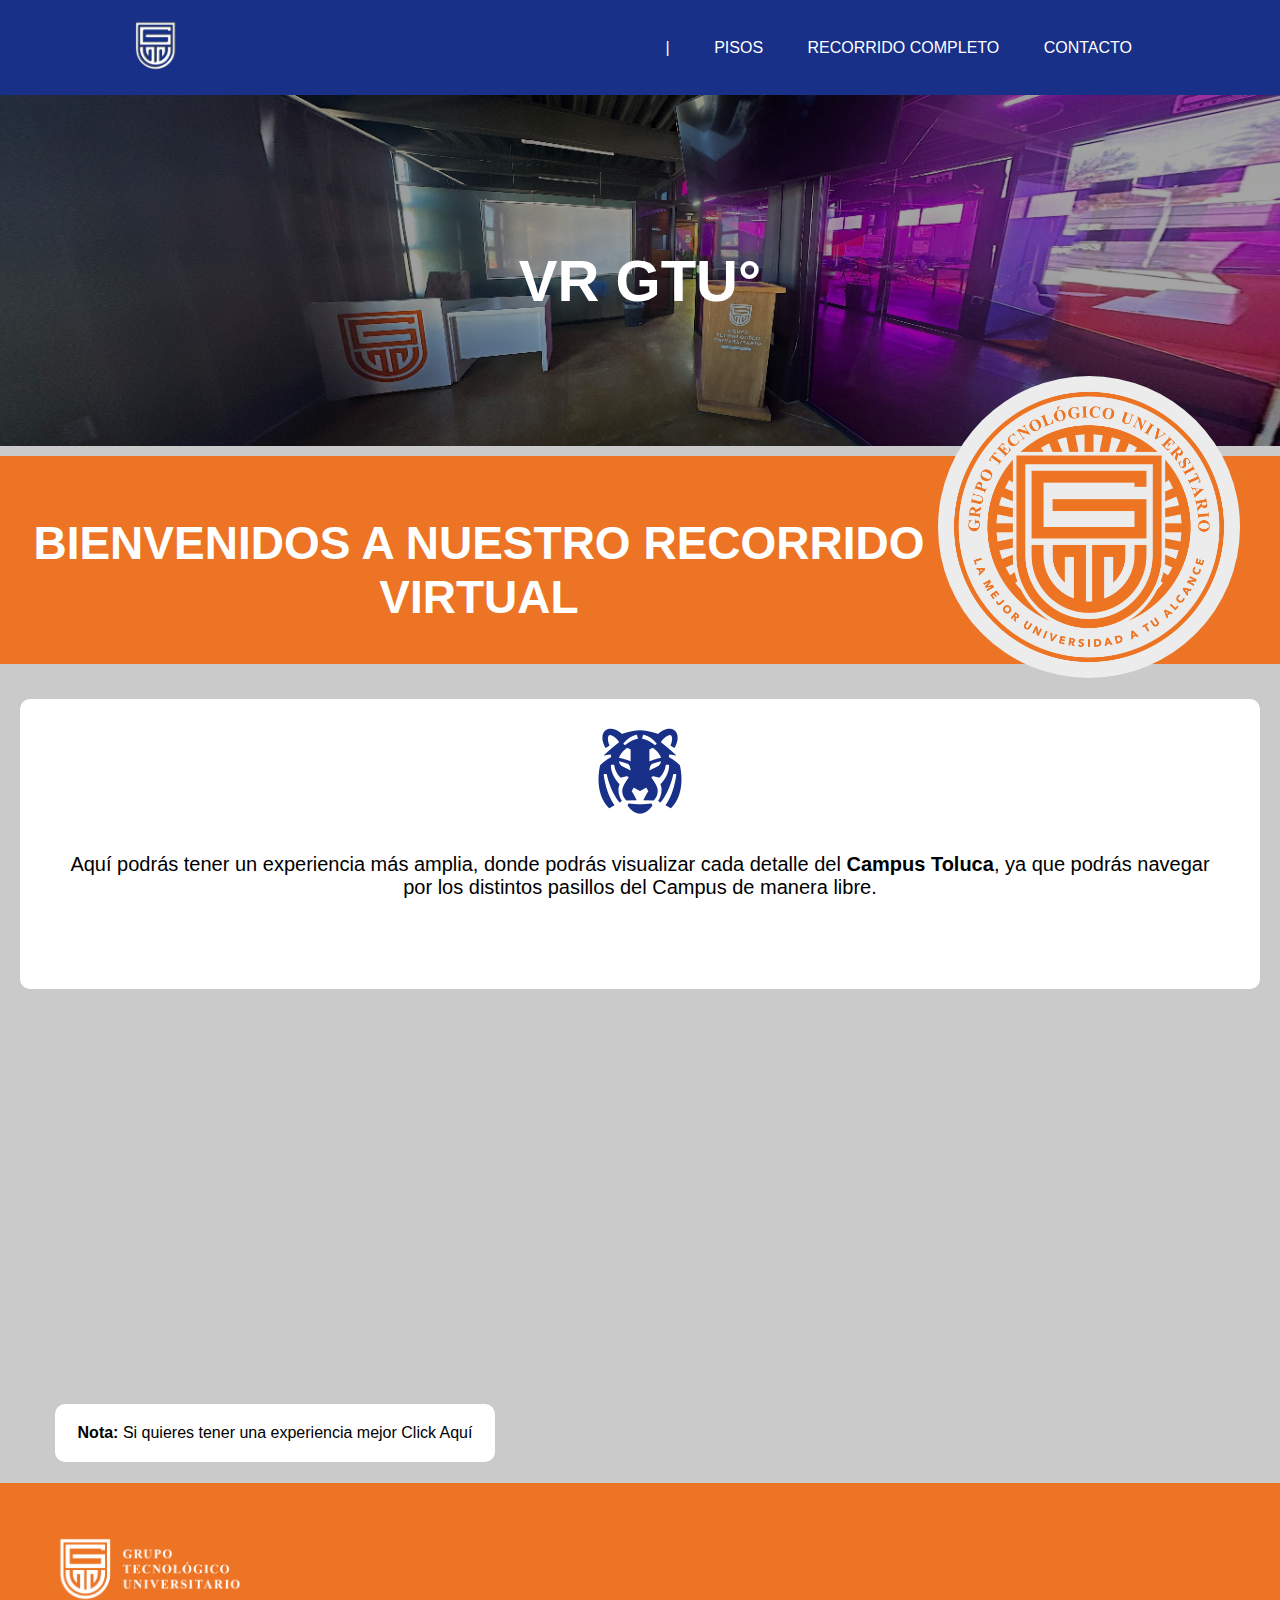
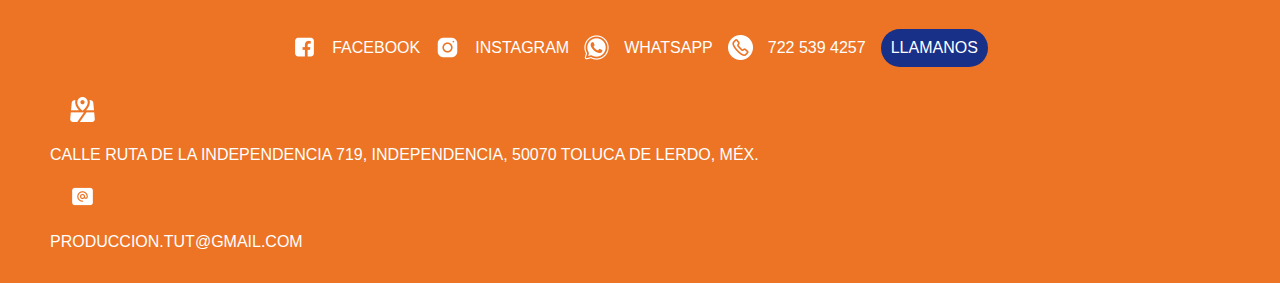
==== HTML/recorrido.html @ 510cac2c "NotaCambio" ====
<!DOCTYPE html>
<html lang="en">
<head>
    <meta charset="UTF-8">
    <meta name="viewport" content="width=device-width, initial-scale=1.0">
    <link rel="stylesheet" href="/CSS/colores.css">
    <link rel="stylesheet" href="/CSS/PISOSCSS/PISOS.css">
    <link rel="stylesheet" href="/IMG/ICONOS/gtunewlogo.png">
    <title>Recorrido Completo | VRGTU° | GTU (Campus Toluca)</title>
</head>
<body>
    <header id="navega">
        <div id="logo">
            <a href="/Index.html"><img src="/IMG/ICONOS/gtunewlogo.png" alt="GTULOGO"></a>
        </div>
        <nav>
            <ul class="navegar">
                <li>|</li>
                <li><a href="/HTML/PISOS/PISO1/OFICINA.HTML">PISOS</a></li>
                <li><a href="/HTML/recorrido.html">RECORRIDO COMPLETO</a></li>
                <li><a href="#contacto">CONTACTO</a></li>
            </ul>
        </nav>

        <a onclick="openNav()" href="#" class="bot"><button>menu</button></a>

        <div class="overlay" id="mobile">
            <a onclick="closeNav()" href="" class="close">&times;</a>
            <div class="overlaycon">
                <a href="/Index.html"><img src="/IMG/ICONOS/gtunewlogo.png" alt="" class="icon"></a>
                <a href="/HTML/PISOS/PISO1/OFICINA.HTML">PISOS</a>
                <a href="/HTML/recorrido.html">RECORRIDO COMPLETO</a>
                <a href="#contacto">CONTACTO</a>
            </div>
        </div>
    </header>

    <main id="recorrido">
        <h1>VR GTU°</h1>
    </main>
    <section class="Text2">
        <img src="/IMG/ICONOS/gtu-favicon-color-redondo.png" alt="LogoPrime" class="iconos">
        <h1><strong>Bienvenidos a nuestro recorrido virtual</strong></h1>
    </section>

    <div id="tex">
        <section id="Text4">
            <img src="/IMG/ICONOS/icons8-tigre-100.png" alt="">
            <p>Aquí podrás tener un experiencia más amplia, donde podrás visualizar cada detalle del <strong>Campus Toluca</strong>, ya que podrás navegar por los distintos pasillos del Campus de manera libre.</p>
        </section>
    </div>

    <section class="sec3">
        <iframe width="100%" height="640" frameborder="0" allow="xr-spatial-tracking; gyroscope; accelerometer" allowfullscreen scrolling="no" src="https://kuula.co/share/collection/7XXYk?logo=1&info=1&fs=1&vr=0&sd=1&autorotate=0.02&thumbs=0&alpha=0.60&inst=0"></iframe>
    </section>

    <div id="Text5">
        <p><strong>Nota:</strong> Si quieres tener una experiencia mejor <a href="https://kuula.co/post/n1/collection/7XXYk">Click Aquí</a></p>
    </div>

    <footer id="contacto">
        <div>

            <div class="fondo">
                <a href="/Index.html"><img src="/IMG/ICONOS/gtu-blanco.png" alt="logogtu"></a>
            </div>

            <ul id="ul1">
                <img src="/IMG/ICONOS/facebookicon.png" alt="ICONfacebook" class="icons" id="facebooki" itemid="">
                <li><a href="https://www.facebook.com/TecTolucaOficial" id="facebooki">facebook</a></li>

                <img src="/IMG/ICONOS/instagramicon.png" alt="ICONinstagram" class="icons" id="instagrami">
                <li><a href="https://instagram.com/gtutolucaoficial" id="instagrami">instagram</a></li>

                <img src="/IMG/ICONOS/icons8-whatsapp-100.png" alt="ICONwhatsapp" class="icons">
                <li><a href="https://api.whatsapp.com/send?phone=%2B527225394257&data=ARAAcdplhAZi3SgI3FbOZrAM07J8_AUjIMTQxn3zu7Qmqydd6xOnBglK6elC8q5FR4owhA3ymeNFIO8O2kYN4snIe58LFISaCKBj5-gBf8EnxwQj3b9S8pQFL5r4f1PFo_UJGvje1gdcGLBcBGVEKTH_5w&source=FB_Page&app=facebook&entry_point=page_cta&fbclid=IwAR1U20-LEqBMEBhdm0VTO_FMFiqrObj_uc4vuM2WiOoRPWyVzjMsdOuRC1k">Whatsapp</a></li>

                <img src="/IMG/ICONOS/telicon.png" alt="ICONtel" class="icons">
                <li><a href="#llamar">722 539 4257</a></li>
                <a href="tel:722 538 4257" id="llamar">llamanos</a>
            </ul>

        </div>

        <ul id="ul2">

            <img src="/IMG/ICONOS/ubi.png" alt="" class="icons">
            <li><a href="https://maps.app.goo.gl/cJkkYg5GnAKRwiys8" id="font">Calle Ruta de la Independencia 719, Independencia, 50070 Toluca de Lerdo, Méx.</a></li>

            <img src="/IMG/ICONOS/email.png" alt="correo" class="icons">
            <li><a href="mailto:produccion.tut@gmail.com?Subject=Solicitud%20de%20Requisitos">produccion.tut@gmail.com</a></li>

        </ul>

    </footer>

<script type="text/JavaScript" src="/JS/nav.js"></script>
</body>
</html>
---- CSS/colores.css ----
*{
    padding: 0px;
    margin: 0px;
}
body{
    max-width: auto;
    height: auto;
    background-color: #aaaaaa9f;
    font-family: sans-serif;
}
/*Barra de Navegacion*/
#navega{
    display: flex;
    height: 85px;
    padding: 5px 10%;
    align-items: center;
    position: absolute;
    position: sticky;
    top: 0px;
    z-index: 1;
    background-color: #183088;
    justify-content: space-between;
}
#navega>#logo>img{
    cursor: pointer;
}
#navega >#logo >a >img:hover{
    background-color: #ec7424;
    padding: 5px;
    border-radius: 50%;
    transform: scale(1.1);
    transition: all 0.5s;
}
#logo >a >img{
    height: 55px;
    width: auto;
}
.navegar{
    list-style: none;
}
.navegar>li{
    color: #fff;
    display: inline-block;
    padding: 0 20px;
}
.navegar>li>a{
    color: #fff;
    display: block;
    margin: top;
    transition: all .6s;
    text-decoration: none;
}
.navegar>li>a:hover{
    transform-origin: 0px;
    transform: scale(1.1);
    transition: all .4s;
}
.bot{
    display: none;
}

@media screen and (max-width: 800px){
    #navega{
        position: sticky;
        top: 0px;
    }
    .navegar{
        display: none;
    }
    .bot{
        display: inherit;
    }
}
#navega>.overlay{
    height: 100%;
    width: 0;
    position: fixed;
    z-index: 1;
    left: 0;
    top:0;
    background-color: #304aa7e3;
    overflow: hidden;
    transition: all 0.3 ease 0s;
}
.overlaycon>a{
    margin-top: 65px;
    display: block;
    display: flex;
    margin-left: 50px;
    height: 100%;
    color: #fff;
    align-items: center;
    text-decoration: none;
}
.overlaycon a:hover{
    transform: scale(1.2);
    transform-origin: 0;
    transition: all .5s;
    color: #ec7424;
}
header>.overlay a{
    font-size: 36px;
    display: block;
    right: 15px;
    transition: all 0.3s ease 0s;
    font-weight: 100;
    color: #fff;
}
header .overlay a:hover,
header .overlay a:focus{
    color: #ec7424;
}
.icon{
    margin-left: 10px;
    width: 70px;
}
.icon:hover{
    transform: scale(1.1);
    transform-origin: 4;
    transition: all .4s;
    background-color: #ec7424;
    border-radius: 50%;
    padding: 10px;
}
.close{
    position: absolute;
    top: 10px;
    margin-bottom: 20px;
    font-size: 65px;
    text-decoration: none;
}
.close>button:hover{
    transform: scale(1.1);
    transform-origin: 0%;
    transition: all .4s;
    color: #ec7424;
}
@media screen and (max-height:450px){
    header .overlay a{
        font-size: 20px;
    }
    header .overlay .close{
        font-size: 40px;
        top: 15px;
        right: 45px;
    }
}
/*Estilo Boton*/
a>button{
    width: 70px;
    padding: 9px 9px 9px 9px;
    border-radius: 15px;
    border: #fff;
    color: #183088;
    transition: all .6s;
    background-color: #fff;
    text-align: center;
    text-transform: uppercase;
}
.bot{
    text-decoration: none;
}
a>button:hover{
    transform: scale(1.1);
    transform-origin: 0;
    transition: all .6s ease 0s;
    background-color: #ec7424;
    color: #fff;
}

/*Fondo*/
#fondo{
    background-image: url(../img/TUT.jpg);
    max-width: 100%;
    padding: 9rem 3rem;
    text-align: center;
    background-color: rgba(0, 0, 0, 0.76);
    background-blend-mode: soft-light;
    margin: center;
    background-size: cover;
    background-position: center;
    box-sizing: border-box;
    z-index: -1;
}
#fondo>h1{
    color: #fff;
    font-size: 45px;
}
#fondo>h1:hover{
    transform: scale(1.3);
    transform-origin: 2;
    color: #ec7424;
    transition: all .7s ease 0s;
    border-bottom: underline, #ec7424;
}
#fondo>a>img:hover{
    transform: scale(1.3);
    transform-origin: 2;
    color: #ec7424;
    transition: all .7s ease 0s;
}
#fondo>a>img{
    margin-bottom: 20px;
    width: 170px;
}
.Text1{
    max-width: 100%;
    margin: 20px auto;
    font-size: 23px;
    margin-top: 10px;
    padding: 20px;
    background-color: #ec7424;
    color: #ffffff;
}
.Text1>p{
    padding: 20px 20px;
}

.Text1:hover{
    background-color: #183088;
    transition: all 0.6s;
}
.Text1>.iconos{
    width: 300px;
    margin: -100px auto;
    float: left;
    margin-right: 20px;
    align-items: center;
    background-color: #ececec;
    padding: 1px;
    border-radius: 50%;
}
.iconos{
    transform: rotateY('1');
    transition: all .6s;
    z-index: 2;
}
@media  screen and (max-width: 800px) {
    .Text1>.iconos{
        width: 100%;
        height: auto;
        margin: 20px auto;
        float: left;
        margin-right: 1px;
        transform: scaleY(1);
        transition: all .6s;
        z-index: 1;
    }
    .Text1>p{
        margin-top: 230px;
        text-align: center;
        font-size: 20px;
    }

}
.Fondo1{
    background-image: url(../img/Oficina.png);
    max-width: 100%;
    padding: 9rem 3rem;
    text-align: center;
    background-color: rgba(0, 0, 0, 0.76);
    background-blend-mode: soft-light;
    margin: center;
    background-size: cover;
    background-position: center;
    box-sizing: border-box;
    z-index: -1;
}
.Fondo1>h1{
    color: #fff;
    font-size: 65px;
    transition: all .6s;
    text-transform: uppercase;
}
@media screen and (max-width: 800px){
    .Fondo1>h1{
        color: #fff;
        font-size: 45px;
        transition: all .6s;
    }
}
.Fondo1>h1:hover{
    transform: scale(1.3);
    transform-origin: 1;
    transition: all .6s ease 0s;
    color: #ec7424;
    text-transform: uppercase;
}
/*PreguntasFrecuentes*/
#auditorio{
    background-image: url(../img/Auditorio.jpg);
    max-width: 100%;
    padding: 9rem 3rem;
    text-align: center;
    background-color: rgba(0 0 0/ 0.521);
    background-blend-mode: soft-light;
    margin: center;
    background-size: cover;
    background-position: center;
    box-sizing: border-box;
    z-index: -1;
}
#auditorio>img{
    width: 70px;
    margin-top: 45px;
}
#auditorio>h2{
    margin-top: 45px;
    color: #fff;
    font-size: 48px;
    text-transform: uppercase;
}
#auditor1o{
    background-image: url(../img/360/oficina2.jpg);
    max-width: 100%;
    padding: 9rem 3rem;
    text-align: center;
    background-color: rgba(0 0 0/ 0.521);
    background-blend-mode: soft-light;
    margin: center;
    background-size: cover;
    background-position: center;
    box-sizing: border-box;
    z-index: -1;
}
#auditor1o>h2{
    margin-top: 45px;
    color: #fff;
    font-size: 48px;
    text-transform: uppercase;
}
#auditor1o>img{
    width: 70px;
    margin-top: 45px;
}

/*PISOS*/
.PISOS{
    display: flex;
    justify-content: center;
    margin-bottom: 15px;
    overflow: visible;
}
.PISOS::-webkit-scrollbar{
    width: 1px;
    height: 9px;
    margin-top: 20px;
    background-color: #c7c7c75e;
}
.PISOS::-webkit-scrollbar-thumb{
    background-color: #ec7424;
    border-radius: 20px;
}
h1{
    text-align: center;
    margin-bottom: 20px;
    text-transform: uppercase;
    margin-top: 40px;
}
.piso1{
    width: 400px;
    height: 250px;
    margin-top: 15px;
    background-color: #fff;
    text-align: center;
    border-radius: 20px;
    flex: 1;
}
.piso11{
    width: 400px;
    height: 250px;
    margin-top: 15px;
    background-color: #fff;
    text-align: center;
    border-radius: 20px;
    flex: 1;
    margin-left: 9px;
    margin-right: 9px;
}
.piso12{
    width: 400px;
    height: 250px;
    margin-top: 15px;
    background-color: #fff;
    text-align: center;
    border-radius: 20px;
    flex: 1;
    margin-left: 9px;
    margin-right: 9px;
    display: none;
}
a{
    color: #000;
    text-decoration: none;
}
.piso11>h1{
    font-size: 25px;
    margin-top: 47px;
}
.piso12>h1{
    font-size: 25px;
    margin-top: 47px;
}
.piso1>h1{
    font-size: 25px;
    margin-top: 47px;
}
/*HOVERS*/
.piso1:hover{
    color: #fff;
    transition: all .5s ease 0s;
    transform: scale(.9);
    transform-origin: -1;
    background: linear-gradient(-45deg, #ec7424, #2348cf);
}
.piso11:hover{
    color: #fff;
    transition: all .5s ease 0s;
    transform: scale(.9);
    transform-origin: -1;
    background: linear-gradient(-45deg, #ec7424, #2348cf);
}
.piso12:hover{
    color: #fff;
    transition: all .5s ease 0s;
    transform: scale(.9);
    transform-origin: -1;
    background: linear-gradient(-45deg, #ec7424, #2348cf);
}
/*Oficina*/
.piso11>.foto{
    background-image: url(../img/Oficina1.png);
    max-width: 100%;
    padding: 4rem;
    text-align: center;
    background-color: rgba(0 0 0/ 0.521);
    background-blend-mode: soft-light;
    margin: center;
    border-radius: 20px 20px 0 0;
    background-size: cover;
    background-position: center;
    box-sizing: border-box;
    z-index: 1;
}
/*Auditorio*/
.piso1>.foto1{
    background-image: url(../img/Auditorio.jpg);
    max-width: 100%;
    padding: 4rem;
    text-align: center;
    background-color: rgba(0 0 0/ 0.521);
    background-blend-mode: soft-light;
    margin: center;
    border-radius: 20px 20px 0 0;
    background-size: cover;
    background-position: center;
    box-sizing: border-box;
    z-index: 1;
}
.piso11>.foto2{
    background-image: url(../img/Computacion.png);
    max-width: 100%;
    padding: 4rem;
    text-align: center;
    background-color: rgba(0 0 0/ 0.521);
    background-blend-mode: soft-light;
    margin: center;
    border-radius: 20px 20px 0 0;
    background-size: cover;
    background-position: center;
    box-sizing: border-box;
    z-index: 1;
}
.piso11>.foto3{
    background-image: url(../img/Arqui2.jpg);
    max-width: 100%;
    padding: 4rem;
    text-align: center;
    background-color: rgba(0, 0, 0, 0.377);
    background-blend-mode: soft-light;
    margin: center;
    border-radius: 20px 20px 0 0;
    background-size: cover;
    background-position: center;
    box-sizing: border-box;
    z-index: 1;
}
.piso1>.foto4{
    background-image: url(../img/Medicina2.jpg);
    max-width: 100%;
    padding: 4rem;
    text-align: center;
    background-color: rgba(0 0 0/ 0.377);
    background-blend-mode: soft-light;
    margin: center;
    border-radius: 20px 20px 0 0;
    background-size: cover;
    background-position: center;
    box-sizing: border-box;
    z-index: 1;
}
.piso11>.foto5{
    background-image: url(../img/juicio.png);
    max-width: 100%;
    padding: 4rem;
    text-align: center;
    background-color: rgba(0 0 0/ 0.377);
    background-blend-mode: soft-light;
    margin: center;
    border-radius: 20px 20px 0 0;
    background-size: cover;
    background-position: center;
    box-sizing: border-box;
    z-index: 1;
}
.piso1>.foto6{
    background-image: url(../img/Nutricion.jpg);
    max-width: 100%;
    padding: 4rem;
    text-align: center;
    background-color: rgba(0 0 0/ 0.377);
    background-blend-mode: soft-light;
    margin: center;
    border-radius: 20px 20px 0 0;
    background-size: cover;
    background-position: center;
    box-sizing: border-box;
    z-index: 1;
}
.piso11>.foto7{
    background-image: url(../img/crimi.jpg);
    max-width: 100%;
    padding: 4rem;
    text-align: center;
    background-color: rgba(0 0 0/ 0.377);
    background-blend-mode: soft-light;
    margin: center;
    border-radius: 20px 20px 0 0;
    background-size: cover;
    background-position: center;
    box-sizing: border-box;
    z-index: 1;
}
.piso12>.foto6{
    background-image: url(../img/Nutricion.jpg);
    max-width: 100%;
    padding: 4rem;
    text-align: center;
    background-color: rgba(0 0 0/ 0.377);
    background-blend-mode: soft-light;
    margin: center;
    border-radius: 20px 20px 0 0;
    background-size: cover;
    background-position: center;
    box-sizing: border-box;
    z-index: 1;
}
.piso1>.foto8{
    background-image: url(../img/Ciencias.png);
    max-width: 100%;
    padding: 4rem;
    text-align: center;
    background-color: rgba(0 0 0/ 0.377);
    background-blend-mode: soft-light;
    margin: center;
    border-radius: 20px 20px 0 0;
    background-size: cover;
    background-position: center;
    box-sizing: border-box;
    z-index: 1;
}
#tex{
    display: flex;
}
@media screen and (max-width: 1280px){
    .PISOS{
        overflow: scroll;
    }
}
@media screen and (max-width: 800px){
    .PISOS{
        display: inherit;
        overflow: visible;
    }
    .piso1{
        width: auto;
        margin-left: 9px;
        margin-right: 9px;
    }
    .piso11{
        width: auto;
        margin-left: 9px;
        margin-right: 9px;
    }
    .piso1>h1{
        margin-top:40px;
        font-size: 25px;
    }
    .piso1>.foto{
        padding: 5rem;
        border-radius: 20px 20px 0 0;
    }
    .piso12{
        width: auto;
        margin-left: 9px;
        margin-right: 9px;
    }
    #quit{
        display: inherit;
    }
}
#Text2{
    width: 400px;
    height: 250px;
    margin-top: 15px;
    background-color: #fff;
    text-align: center;
    padding: 20px 20px;
    border-radius: 10px;
    margin-left: 9px;
    margin-right: 9px;
}
#Text2:hover{
    background-color: #ec7424;
    color: #fff;
    transform-origin: 0;
    transition: all 300ms ease 0s;
}
#Text2>header>img{
    margin-top: 20px;
    margin-left: 08px;
}
#Text2>p{
    margin-top: 15px;
}
#Text2>header>h2{
    margin-top: 15px;
}
#Text3{
    width: 400px;
    height: 250px;
    margin-top: 20px;
    background-color: #fff;
    text-align: center;
    padding: 20px 20px;
    border-radius: 10px;
    flex: 1;
    margin-bottom: 21px;
}
#Text3>p{
    margin-top: 25px;
}
#Text3>header>h2{
    margin-top: 25px;
}
#Text3:hover{
    background-color: #183088;
    color: #fff;
    transform-origin: 0;
    transition: all 300ms ease 0s;
}
#Text3>img{
    margin-top: 20px;
    margin-left: 05px;
}
#Text4{
    height: 250px;
    margin-top: 15px;
    background-color: #fff;
    text-align: center;
    padding: 20px 20px;
    border-radius: 10px;
    flex: 1;
    z-index: -1;
    margin-left: 20px;
    margin-right: 20px;
    margin-bottom: 21px;
}
#Text4>p{
    padding: 30px;
    font-size: 20px;
}
#center>.fondo21{
    margin-top: 50px;
    height: 210px;
    z-index: -1;
}
#center{
    margin-left: 40px;
    margin-right: 40px;
    display: flex;
}
.foto21{
    display: flex;
    justify-content: center;
}
.sec2{
    z-index: 0;
    justify-content: center;
    align-items: center;
}
@media screen and (max-width: 800px){
    #auditorio>h2{
        font-size: 35px;
    }
    #auditor1o>h2{
        font-size: 35px;
    }
    #tex{
        display: inherit;
    }
    #Text2{
        width: auto;
        height: auto;
    }
    #Text2>p{
        text-align: center;
        margin-bottom: 10px;
    }
    #Text2>header>h2{
        text-align: center;
        margin-top: 20px;
        margin-bottom: 20px;
    }
    #Text2>header>img{
        margin-top: 20px;
        margin-left: 5px;
    }
    #Text3{
        margin-left: 9px;
        margin-right: 9px;
        width: auto;
        height: auto;
    }
    #Text3>p{
        text-align: center;
        margin-bottom: 10px;
    }
    #Text3>header>h2{
        text-align: center;
        margin-top: 20px;
        margin-bottom: 20px;
    }
    #Text3>img{
        margin-top: 20px;
        margin-left: 5px;
    }
    #Text4{
        margin-left: 9px;
        margin-right: 9px;
        width: auto;
        height: auto;
    }
    #Text4>p{
        text-align: center;
        margin-bottom: 10px;
    }
    #center{
        margin-left: 0px;
        margin-right: 0pc;
        display: inherit;
    }
    #center>.foto21{
        background-color: rgba(0, 0, 0, 0.548);
        padding: 5rem;
        margin-left: 200px;
        margin-right: 0px;
        transition: all .6s ease;
    }
    footer{
        width: auto;
        display: flex;
        padding: 20px;
        font-size: 10px;
        justify-content: start;
    }
    footer>div>ul{
        display: flex;
        flex-direction: column;
    }
    footer>div>ul>li{
        margin-top: 5px;
        margin-bottom: 10px;
    }
    .fondo>a>img{
        max-width: 150px;
        height: 47px;
    }
    #ul1{
        margin-left: -60px;
        width: 200px;
        flex: 1;
    }
    #ul2{
        margin-top: 70px;
        flex-direction: none;
        align-items: start;
        flex: 1;
    }
    #ul2>li{
        width: 100px;
        text-align: center;
        font-size: 9px;
        padding: 10px;
    }
    #ul2>.icons{
        margin-top: 20px;
        margin-left: 30px;
    }
}
footer{
    margin-top: 20px;
    background-color: #ec7424;
    height: 300px;
    padding: 50px;
    text-transform: uppercase;
}
footer>div>ul{
    display: flex;
    justify-content: center;
    align-items: center;
    list-style: none;
    margin-top: 20px;
}
footer>div>ul>li>a{
    color: #fff;
    padding: 15px;
}
footer>div>ul>li>a:hover{
    color: #743105;
    transition: all .6s ease 0s;
}
.fondo>a>img{
    width: 200px;
}
.icons{
    width: 25px;
}
.font{
    font-size: 10px;
}
#ul2{
    margin-top: 10px;
    list-style: none;
}
#ul2>img{
    margin-top: 20px;
    margin-bottom: 20px;
    margin-left: 20px;
}
#ul2>li>a{
    color: #fff;
}
#ul2>li>a:hover{
    color: #743105;
    transition: all .6s ease 0s;
}
#llamar{
    width: auto;
    padding: 10px;
    border: none;
    border-radius: 20px;
    color: #fff;
    background-color: #183088;
}
#llamar:hover{
    background-color: #fff;
    color: #183088;
    transition: all .6s ease 0s;
}
#ubica{
    justify-content: center;
    display: flex;
}
#ubica>#Text2{
    height: 300px;
    font-size: 20px;
}
.sec4{
    padding: 10px;
}
iframe{
    flex: 1;
    border-radius: 0 0 20px 20px;
    width: 800px;
    height: 350px;
}
#Text5{
    width: 400px;
    height: auto;
    margin-left: 55px;
    background-color: #fff;
    text-align: center;
    padding: 20px 20px;
    border-radius: 10px;
    flex: 1;
   margin-bottom: 21px;
}
#Text5:hover{
    background-color: #183088;
    color: #fff;
    transition: all .6s ease 0s;
}
#Text5>p>a:hover{
    color: #fff;
    transition: all .6s ease 0s;
}
@media screen and (max-width: 800px) {
    #ubica{
        display: inherit;
    }
    #ubica>#Text2{
        width: auto;
        height: auto;
        font-size: 15px;
    }
    iframe{
        width: 100%;
        height: 200px;
        justify-content: center;
    }
    .sec4{
        padding: 12px;
    }
    #Text3>.icons{
        width: 40px;
    }
    #Text3>p{
        margin-top: 20px;
    }
    #Text5{
        margin-left: 9px;
        margin-right: 9px;
        width: auto;
        height: auto;
    }
}
---- CSS/PISOSCSS/PISOS.css ----
/*PISOS*/
#arqui{
    background-image: url("/IMG/Arqui2.jpg");
    padding: 9rem 3rem;
    margin: center;
    background-size: cover;
    background-color: rgba(0, 0, 0, 0.357);
    background-blend-mode: soft-light;
    background-position: center;
    color: #fff;
    font-size: 20px;
    transition: all .6s ease;
    margin-bottom: 20px;
}
#arqui>h1:hover{
    color: #ec7424;
    transform: scale(1.1);
    transition: all .6s ease 0s;
}
#enf1{
    background-image: url("/IMG/Medicina2.jpg");
    padding: 9rem 3rem;
    margin: center;
    background-size: cover;
    background-color: rgba(0, 0, 0, 0.357);
    background-blend-mode: soft-light;
    background-position: center;
    color: #fff;
    font-size: 20px;
    transition: all .6s ease;
    margin-bottom: 20px;
}
#enf1>h1:hover{
    color: #ec7424;
    transform: scale(1.1);
    transition: all .6s ease 0s;
}
#NL1{
    background-image: url("/IMG/Nutricion.jpg");
    padding: 9rem 3rem;
    margin: center;
    background-size: cover;
    background-color: rgba(0, 0, 0, 0.357);
    background-blend-mode: soft-light;
    background-position: center;
    color: #fff;
    font-size: 20px;
    transition: all .6s ease;
    margin-bottom: 20px;
}
#NL1>h1:hover{
    color: #ec7424;
    transform: scale(1.1);
    transition: all .6s ease 0s;
}
#ce1{
    background-image: url("/IMG/crimi.jpg");
    padding: 9rem 3rem;
    margin: center;
    background-size: cover;
    background-color: rgba(0, 0, 0, 0.357);
    background-blend-mode: soft-light;
    background-position: center;
    color: #fff;
    font-size: 20px;
    transition: all .6s ease;
    margin-bottom: 20px;
}
#ce1>h1:hover{
    color: #ec7424;
    transform: scale(1.1);
    transition: all .6s ease 0s;
}
#OF1{
    background-image: url("/IMG/Oficina1.png");
    padding: 9rem 3rem;
    margin: center;
    background-size: cover;
    background-color: rgba(0, 0, 0, 0.357);
    background-blend-mode: soft-light;
    background-position: center;
    color: #fff;
    font-size: 20px;
    transition: all .6s ease;
    margin-bottom: 20px;
}
#OF1>h1:hover{
    color: #ec7424;
    transform: scale(1.1);
    transition: all .6s ease 0s;
}
#co1{
    background-image: url("/IMG/Computacion.png");
    padding: 9rem 3rem;
    margin: center;
    background-size: cover;
    background-color: rgba(0, 0, 0, 0.357);
    background-blend-mode: soft-light;
    background-position: center;
    color: #fff;
    font-size: 20px;
    transition: all .6s ease;
    margin-bottom: 20px;
}
#co1>h1:hover{
    color: #ec7424;
    transform: scale(1.1);
    transition: all .6s ease 0s;
}
#c1{
    background-image: url("/IMG/Ciencias.png");
    padding: 9rem 3rem;
    margin: center;
    background-size: cover;
    background-color: rgba(0, 0, 0, 0.357);
    background-blend-mode: soft-light;
    background-position: center;
    color: #fff;
    font-size: 20px;
    transition: all .6s ease;
    margin-bottom: 20px;
}
#c1>h1:hover{
    color: #ec7424;
    transform: scale(1.1);
    transition: all 0.6s ease 0s;
}
#au1{
    background-image: url("/IMG/Auditorio.jpg");
    padding: 9rem 3rem;
    margin: center;
    background-size: cover;
    background-color: rgba(0, 0, 0, 0.357);
    background-blend-mode: soft-light;
    background-position: center;
    color: #fff;
    font-size: 20px;
    transition: all .6s ease;
    margin-bottom: 20px;
}
#au1>h1:hover{
    color: #ec7424;
    transform: scale(1.1);
    transition: all .6s ease 0s;
}
article{
    display: flex;
}
.sec1{
    background-color: #fff;
    width: 400px;
    height: auto;
    flex: 1;
    padding: 20px;
    text-align: center;
    border-radius: 15px;
    margin-left: 9px;
    margin-right: 9px;
}
.sec1:hover{
    background-color: #ec7424;
    color: #fff;
    transition: all .3s ease 0s;
}
.sec2{
    background-color: #fff;
    width: 400px;
    height: auto;
    flex: 1;
    padding: 20px;
    text-align: center;
    margin-left: 9px;
    margin-right: 9px;
    border-radius: 15px;
}
.sec2>ul{
    margin-left: 10px;
    text-align: left;
}
.sec2>p{
    font-size: 20px;
}
#gtufont{
    font-size: 20px;
}
.sec2:hover{
    background-color: #183088;
    color: #fff;
    transition: all .3s ease 0s;
}
iframe{
    width: 100%;
    border-radius: 0 0 20px 20px;
    height: 350px;
}
.sec3{
    padding: 20px;
}
.sec3>iframe{
    width: 100%;
}
.arqu1>h1{
    margin-top: 20px;
}
.arqu1>img{
    margin-top: 30px;
}
.arqu1>p{
    margin-bottom: 20px;
}
#ju{
    background-image: url(/IMG/juicio.png);
    margin: center;
    background-position: center;
    background-size: cover;
    background-color: rgba(0, 0, 0, 0.357);
    background-blend-mode: soft-light;
    padding: 7rem;
    color: #fff;
    font-size: 29px;
    transition: all .6s ease 0s;
    margin-bottom: 20px;
}
#ju>h1:hover{
    color: #ec7424;
    transform: scale(1.1);
    transition: all .6s ease 0s;
}
#recorrido{
    background-image: url(/IMG/juicio.png);
    margin: center;
    background-position: center;
    background-size: cover;
    background-color: rgba(0, 0, 0, 0.357);
    background-blend-mode: soft-light;
    padding: 7rem;
    color: #fff;
    font-size: 29px;
    transition: all .6s ease 0s;
}
#recorrido>h1:hover{
    color: #ec7424;
    transform: scale(1.1);
    transition: all .6s ease 0s;
}
.Text2{
    max-width: 100%;
    margin: 20px auto;
    font-size: 23px;
    margin-top: 10px;
    padding: 20px;
    background-color: #ec7424;
    color: #ffffff;
}
.Text2>p{
    padding: 20px 20px;
}
.Text2>p>strong{
    text-transform: uppercase;
}
.Text2:hover{
    background-color: #183088;
    transition: all 0.6s;
}
.Text2>.iconos{
    width: 300px;
    margin: -100px auto;
    float: right;
    margin-right: 20px;
    align-items: center;
    background-color: #ececec;
    padding: 1px;
    border-radius: 50%;
    z-index: 2;
}
.iconos{
    transform: rotateY('1');
    transition: all .6s;
    z-index: 2;
}
/*RESPONSIVE*/
@media screen and (max-width: 800px) {
    #arqui{
        background-color: rgba(0, 0, 0, 0.548);
        padding: 5rem;
        font-size: 14px;
        transition: all .6s ease;
    }
    #enf1{
        background-color: rgba(0, 0, 0, 0.548);
        padding: 5rem;
        font-size: 14px;
        transition: all .6s ease;
    }
    #ce1{
        background-color: rgba(0, 0, 0, 0.548);
        padding: 5rem;
        font-size: 14px;
        transition: all .6s ease;
    }
    #NL1{
        background-color: rgba(0, 0, 0, 0.548);
        padding: 5rem;
        font-size: 14px;
        transition: all .6s ease;
    }
    #OF1{
        background-color: rgba(0, 0, 0, 0.548);
        padding: 5rem;
        font-size: 14px;
        transition: all .6s ease;
    }
    #au1{
        background-color: rgba(0, 0, 0, 0.548);
        padding: 5rem;
        font-size: 14px;
        transition: all .6s ease;
    }
    #co1{
        background-color: rgba(0, 0, 0, 0.548);
        padding: 5rem;
        font-size: 14px;
        transition: all .6s ease;
    }
    #c1{
        background-color: rgba(0, 0, 0, 0.548);
        padding: 5rem;
        font-size: 14px;
        transition: all .6s ease;
    }
    #recorrido{
        background-color: rgba(0, 0, 0, 0.548);
        padding: 5rem;
        font-size: 20px;
        transition: all .6s ease;
    }
    #ju{
        background-color: rgba(0, 0, 0, 0.548);
        padding: 5rem;
        font-size: 20px;
        transition: all .6s ease;
    }
    .sec1{
        margin-bottom: 10px;
        width: auto;
        height: auto;
        margin-left: 9px;
        margin-right: 9px;
    }
    .sec2{
        margin-top: 20px;
        width: auto;
        height: auto;
        margin-left: 9px;
        margin-right: 9px;
        border-radius: 20px 20px 0 0;
    }
    .sec1>p{
        font-size: 15px;
    }
    .sec1>h1{
        font-size: 20px;
    }
    .sec2>h1{
        font-size: 20px;
    }
    .sec2>ul>li{
        font-size: 15px;
    }
    iframe{
        height: 300px;
    }
    .sec3{
        padding: 12px;
    }
    article{
        display: inherit;
    }
    .Text2{
        border-radius: 0 0 20px 20px;
    }
    .Text2>.iconos{
        width: 100%;
        height: auto;
        margin: 20px auto;
        float: left;
        margin-right: 1px;
        transform: scaleY(1);
        transition: all .6s;
        z-index: 1;
    }
    .Text2>p{
        margin-top: 230px;
        text-align: center;
        font-size: 20px;
    }
}
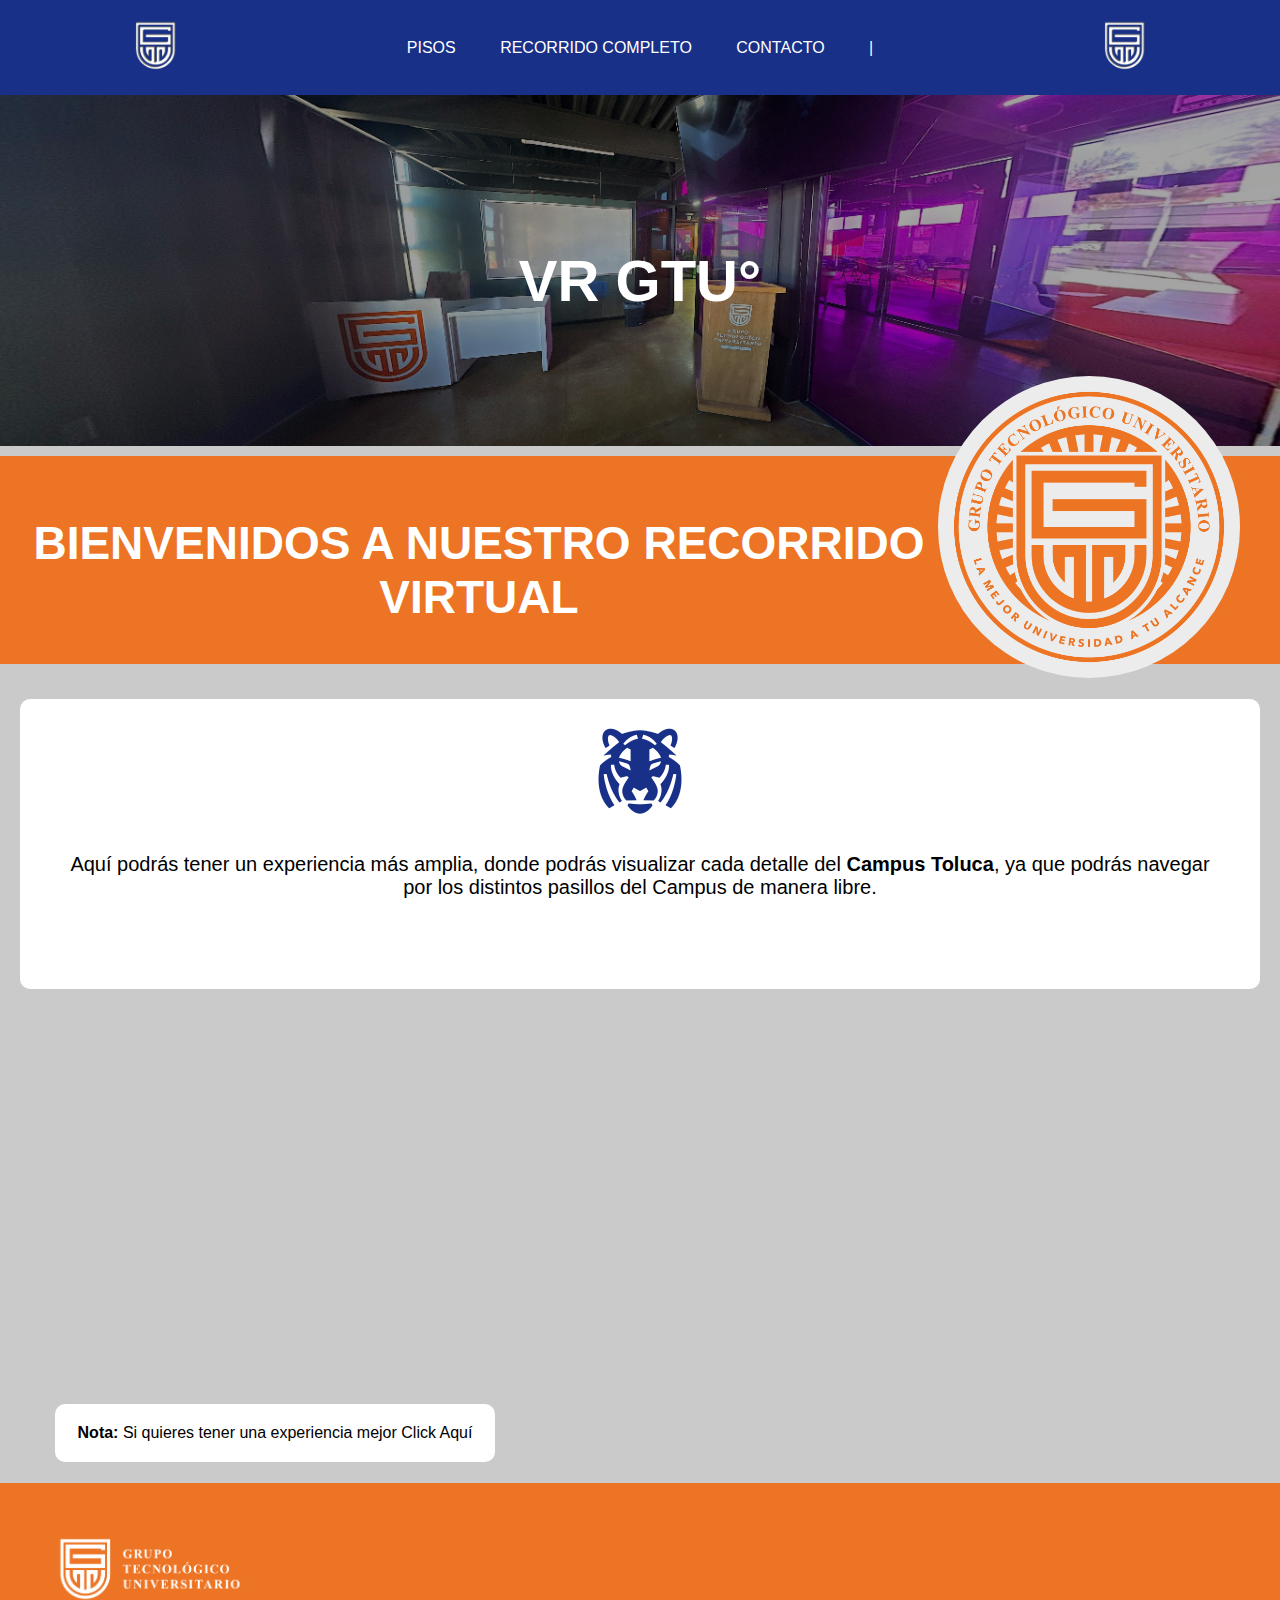
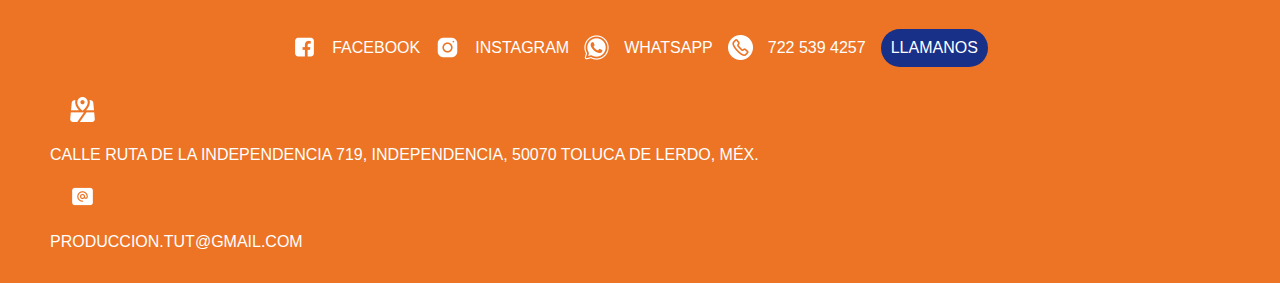
==== commit dd2f8499: "u" ====
--- a/HTML/recorrido.html
+++ b/HTML/recorrido.html
@@ -15,17 +15,20 @@
         </div>
         <nav>
             <ul class="navegar">
-                <li>|</li>
+                
                 <li><a href="/HTML/PISOS/PISO1/OFICINA.HTML">PISOS</a></li>
                 <li><a href="/HTML/recorrido.html">RECORRIDO COMPLETO</a></li>
                 <li><a href="#contacto">CONTACTO</a></li>
+                <li>|</li>
             </ul>
         </nav>
 
-        <a onclick="openNav()" href="#" class="bot"><button>menu</button></a>
-
+        <a onclick="openNav()" class="bot"><button>menu</button></a>
+        <div id="logo">
+            <a href="/Index.html"><img src="/IMG/ICONOS/gtunewlogo.png" alt="GTULOGO"></a>
+        </div>
         <div class="overlay" id="mobile">
-            <a onclick="closeNav()" href="" class="close">&times;</a>
+            <a onclick="closeNav()" class="close">&times;</a>
             <div class="overlaycon">
                 <a href="/Index.html"><img src="/IMG/ICONOS/gtunewlogo.png" alt="" class="icon"></a>
                 <a href="/HTML/PISOS/PISO1/OFICINA.HTML">PISOS</a>
--- a/CSS/colores.css
+++ b/CSS/colores.css
@@ -25,7 +25,6 @@
     cursor: pointer;
 }
 #navega >#logo >a >img:hover{
-    background-color: #ec7424;
     padding: 5px;
     border-radius: 50%;
     transform: scale(1.1);
@@ -76,11 +75,11 @@
     width: 0;
     position: fixed;
     z-index: 1;
-    left: 0;
+    left: 200px;
     top:0;
     background-color: #304aa7e3;
     overflow: hidden;
-    transition: all 0.3 ease 0s;
+    transition: all 0.6s ease 0s;
 }
 .overlaycon>a{
     margin-top: 65px;
--- a/CSS/PISOSCSS/PISOS.css
+++ b/CSS/PISOSCSS/PISOS.css
@@ -252,6 +252,9 @@
     background-color: #ec7424;
     color: #ffffff;
 }
+.Text2:first-child{
+    overflow-y: auto;
+}
 .Text2>p{
     padding: 20px 20px;
 }
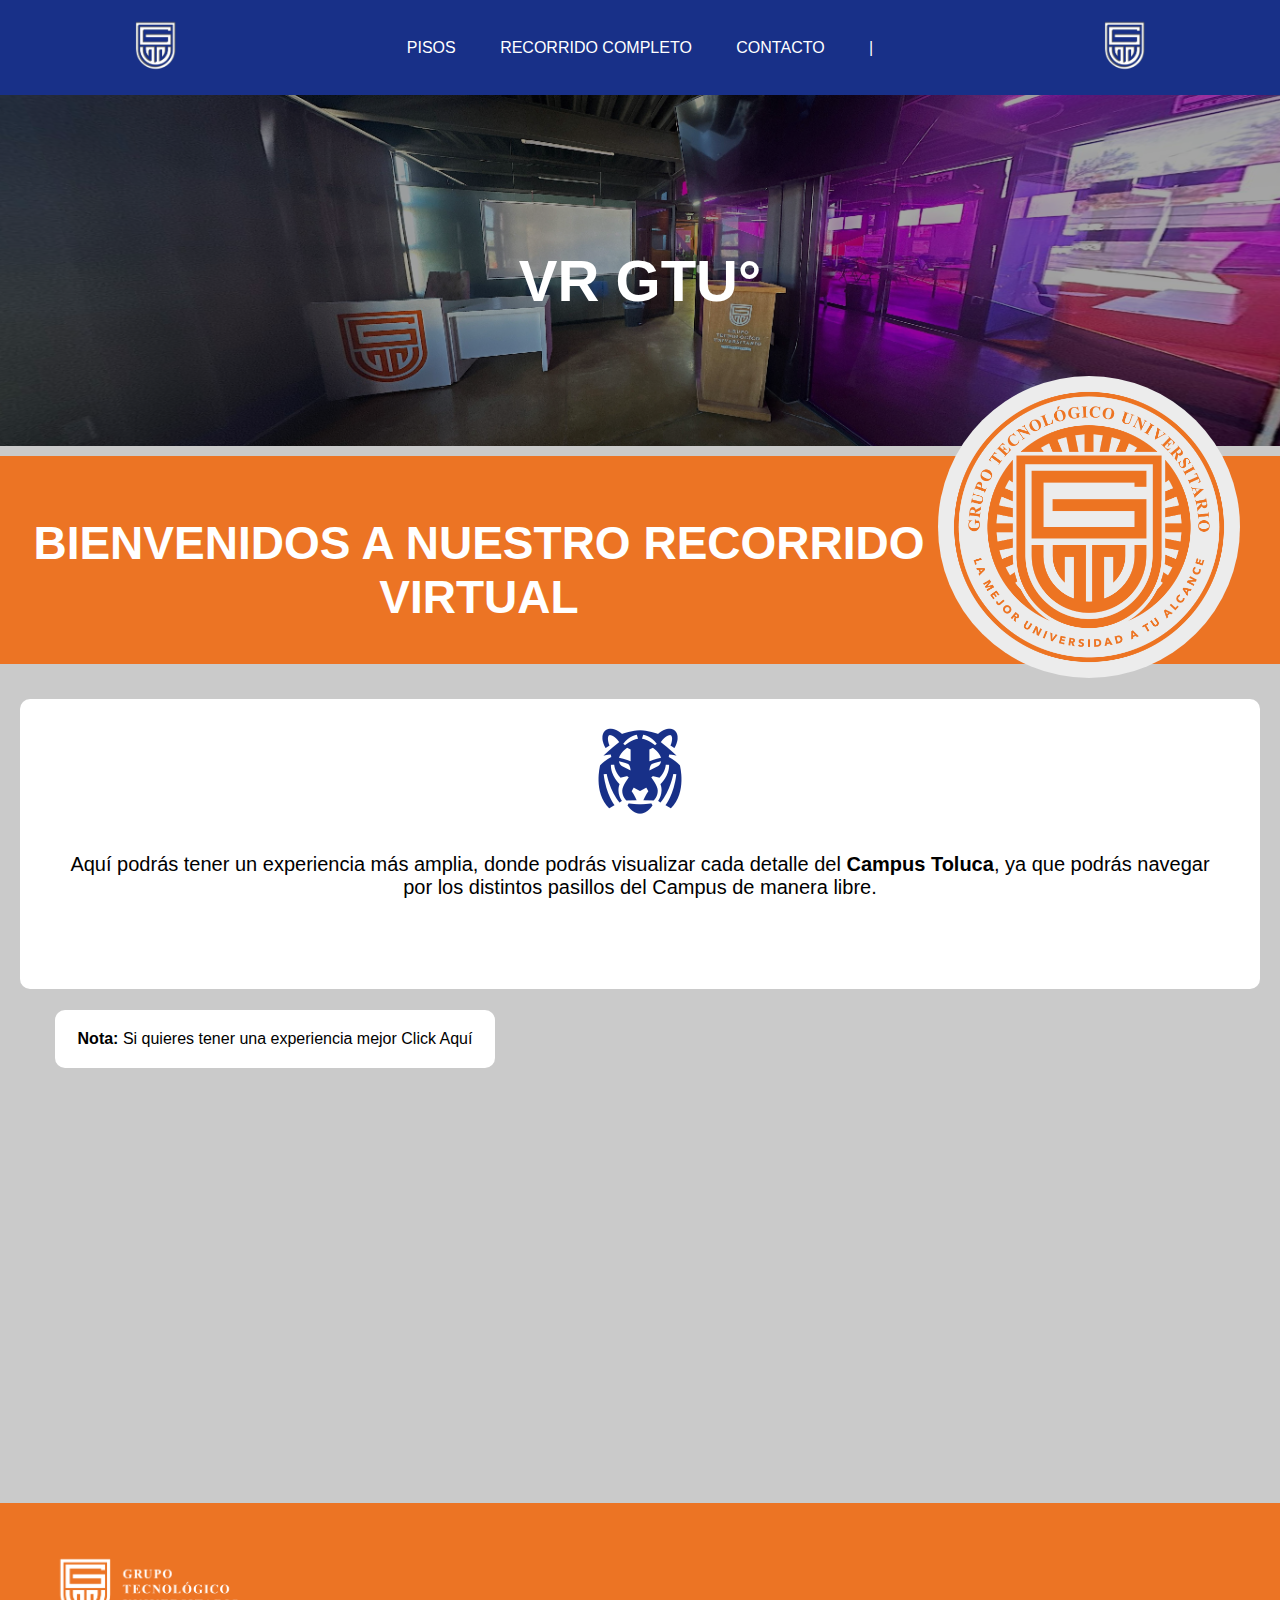
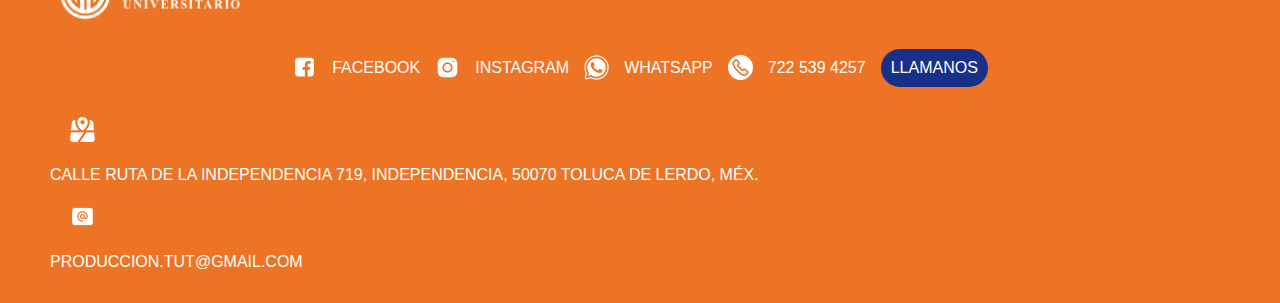
==== commit 6edc8f6d: "g" ====
--- a/HTML/recorrido.html
+++ b/HTML/recorrido.html
@@ -52,14 +52,14 @@
             <p>Aquí podrás tener un experiencia más amplia, donde podrás visualizar cada detalle del <strong>Campus Toluca</strong>, ya que podrás navegar por los distintos pasillos del Campus de manera libre.</p>
         </section>
     </div>
-
+    <div id="Text5">
+        <p><strong>Nota:</strong> Si quieres tener una experiencia mejor <a href="https://kuula.co/post/n1/collection/7XXYk">Click Aquí</a></p>
+    </div>
     <section class="sec3">
         <iframe width="100%" height="640" frameborder="0" allow="xr-spatial-tracking; gyroscope; accelerometer" allowfullscreen scrolling="no" src="https://kuula.co/share/collection/7XXYk?logo=1&info=1&fs=1&vr=0&sd=1&autorotate=0.02&thumbs=0&alpha=0.60&inst=0"></iframe>
     </section>
 
-    <div id="Text5">
-        <p><strong>Nota:</strong> Si quieres tener una experiencia mejor <a href="https://kuula.co/post/n1/collection/7XXYk">Click Aquí</a></p>
-    </div>
+   
 
     <footer id="contacto">
         <div>
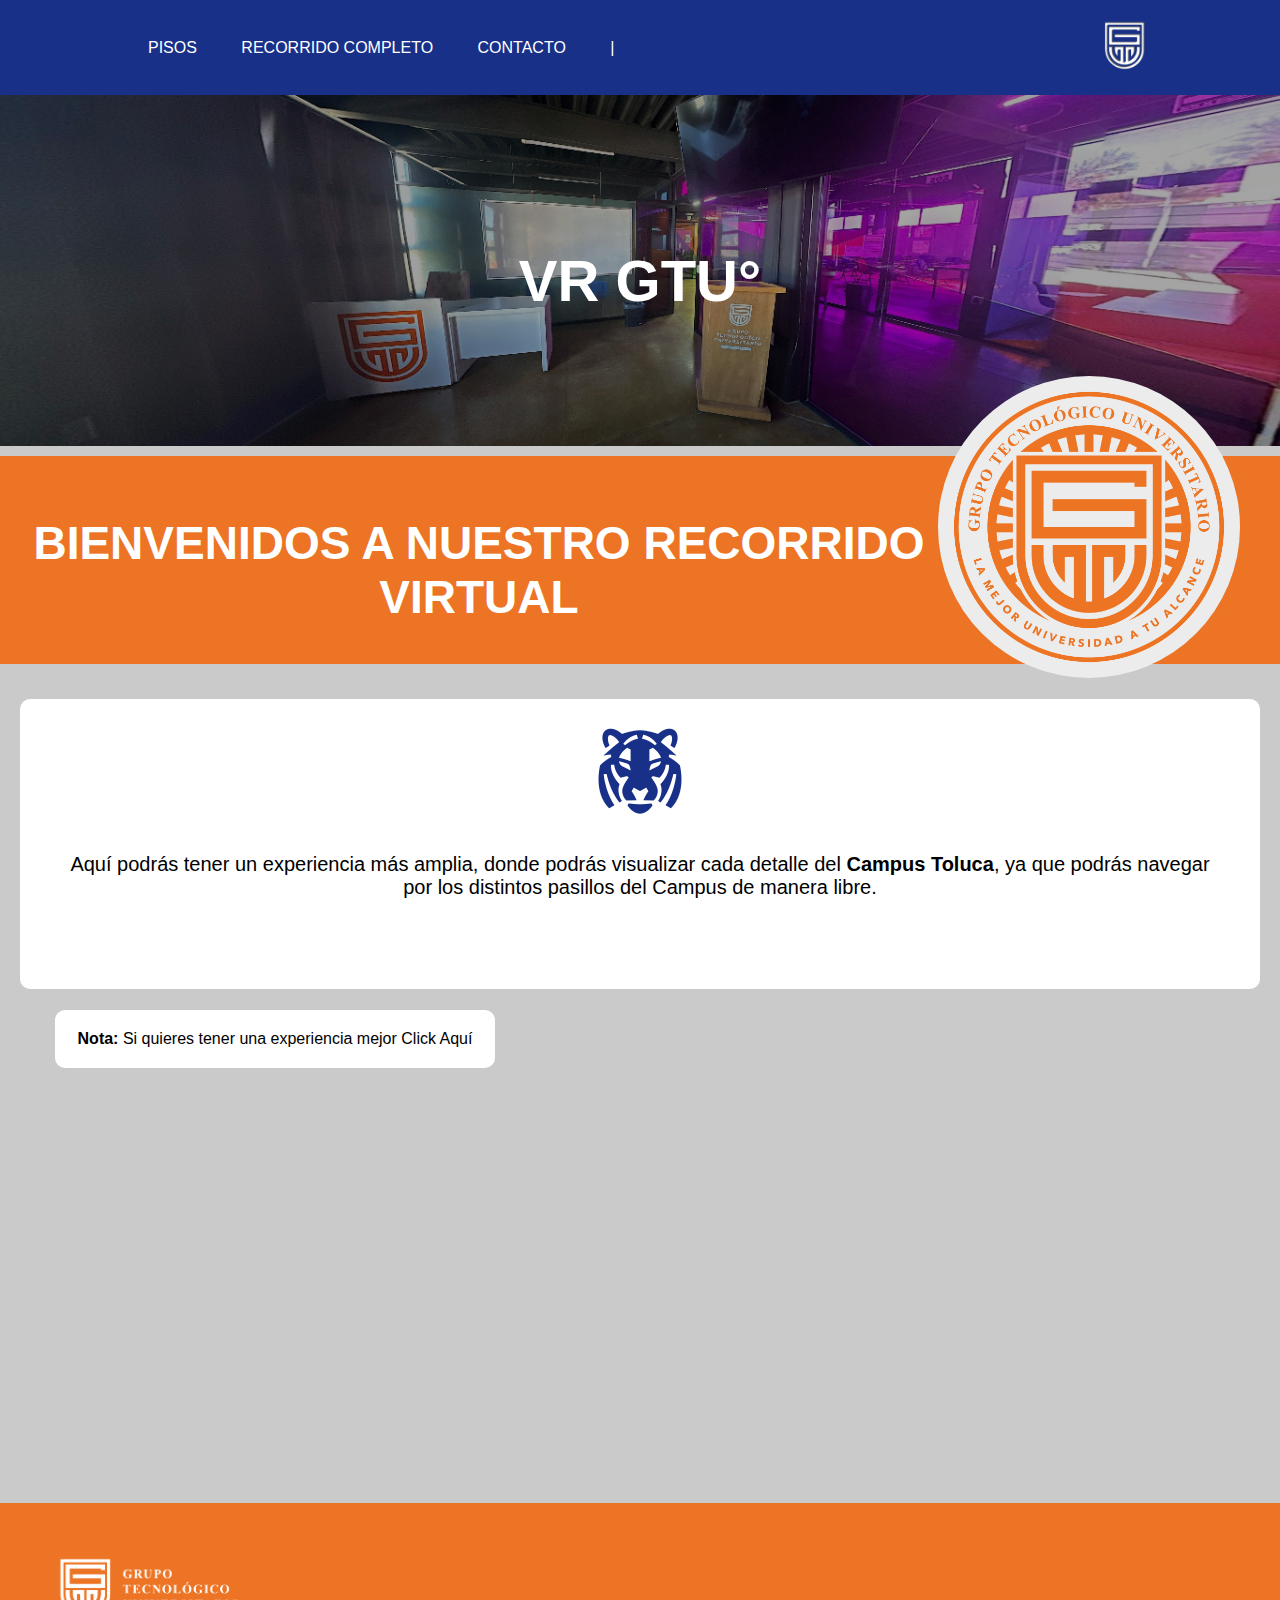
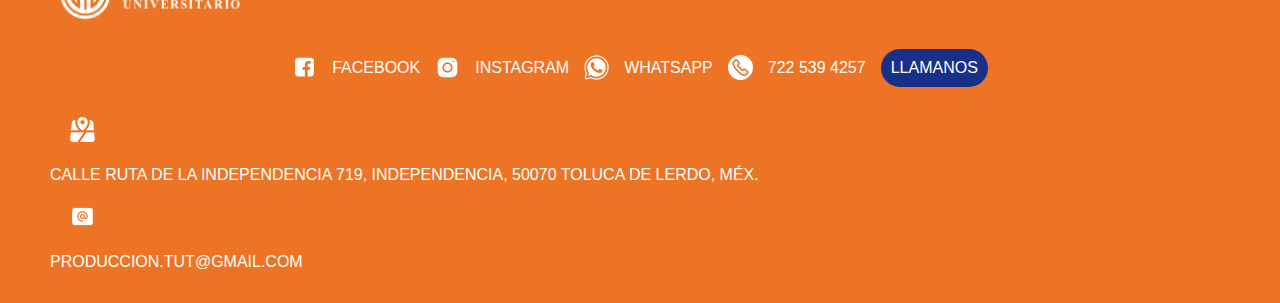
==== commit d797ebb5: "2" ====
--- a/HTML/recorrido.html
+++ b/HTML/recorrido.html
@@ -10,9 +10,7 @@
 </head>
 <body>
     <header id="navega">
-        <div id="logo">
-            <a href="/Index.html"><img src="/IMG/ICONOS/gtunewlogo.png" alt="GTULOGO"></a>
-        </div>
+
         <nav>
             <ul class="navegar">
                 
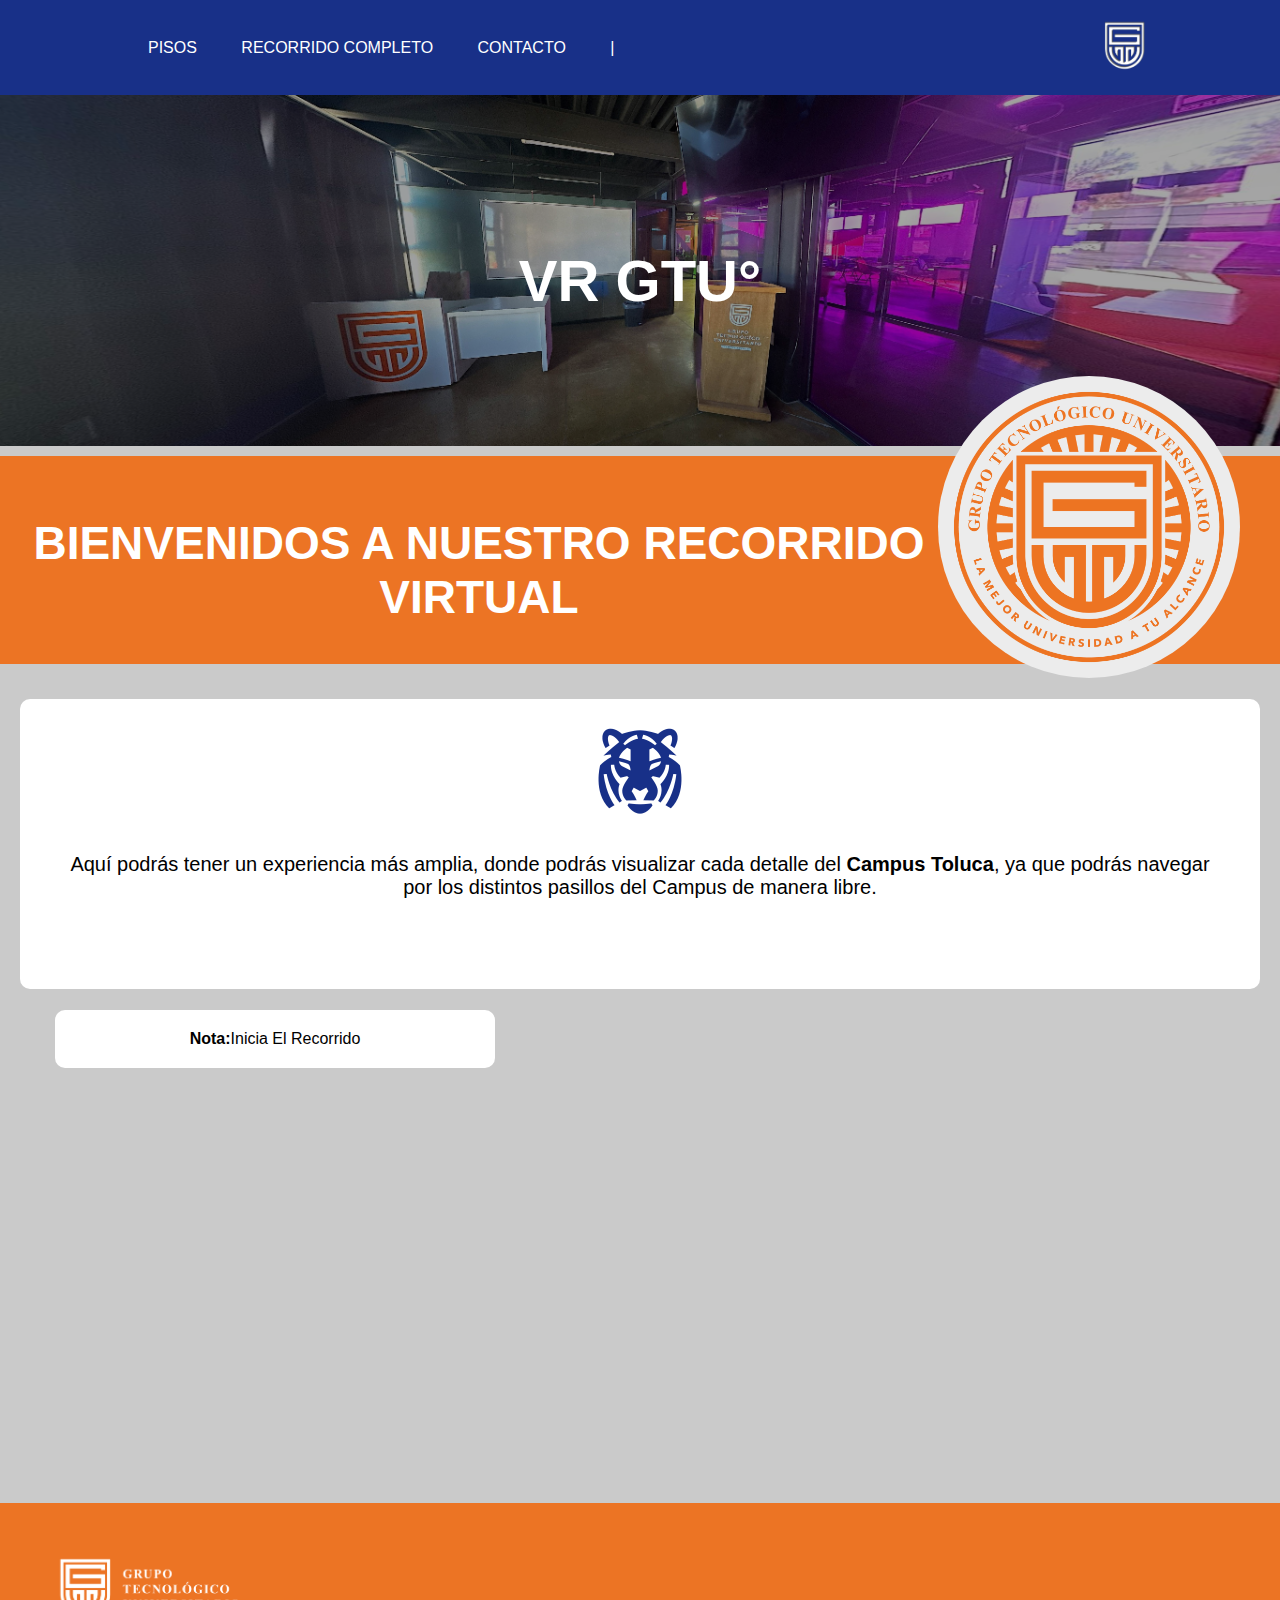
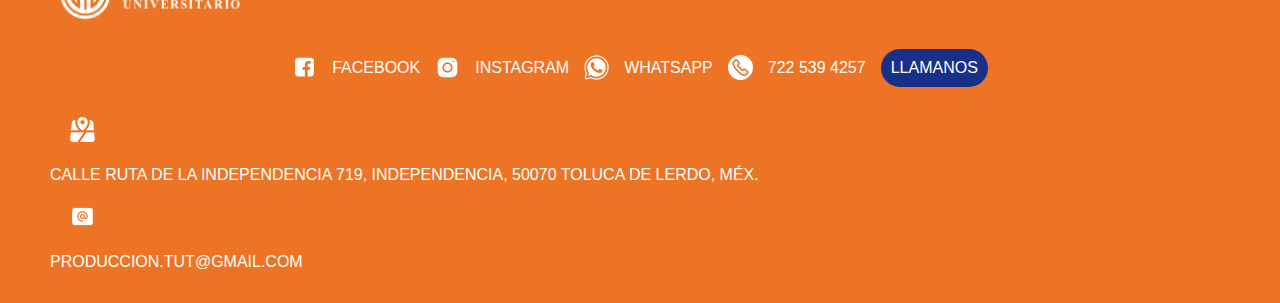
==== commit de6df177: "ads" ====
--- a/HTML/recorrido.html
+++ b/HTML/recorrido.html
@@ -22,9 +22,6 @@
         </nav>
 
         <a onclick="openNav()" class="bot"><button>menu</button></a>
-        <div id="logo">
-            <a href="/Index.html"><img src="/IMG/ICONOS/gtunewlogo.png" alt="GTULOGO"></a>
-        </div>
         <div class="overlay" id="mobile">
             <a onclick="closeNav()" class="close">&times;</a>
             <div class="overlaycon">
@@ -33,6 +30,9 @@
                 <a href="/HTML/recorrido.html">RECORRIDO COMPLETO</a>
                 <a href="#contacto">CONTACTO</a>
             </div>
+        </div>
+        <div id="logo">
+            <a href="/Index.html"><img src="/IMG/ICONOS/gtunewlogo.png" alt="GTULOGO"></a>
         </div>
     </header>
 
@@ -51,7 +51,7 @@
         </section>
     </div>
     <div id="Text5">
-        <p><strong>Nota:</strong> Si quieres tener una experiencia mejor <a href="https://kuula.co/post/n1/collection/7XXYk">Click Aquí</a></p>
+        <p><strong>Nota:</strong><a href="https://kuula.co/post/n1/collection/7XXYk">Inicia El Recorrido</a></p>
     </div>
     <section class="sec3">
         <iframe width="100%" height="640" frameborder="0" allow="xr-spatial-tracking; gyroscope; accelerometer" allowfullscreen scrolling="no" src="https://kuula.co/share/collection/7XXYk?logo=1&info=1&fs=1&vr=0&sd=1&autorotate=0.02&thumbs=0&alpha=0.60&inst=0"></iframe>
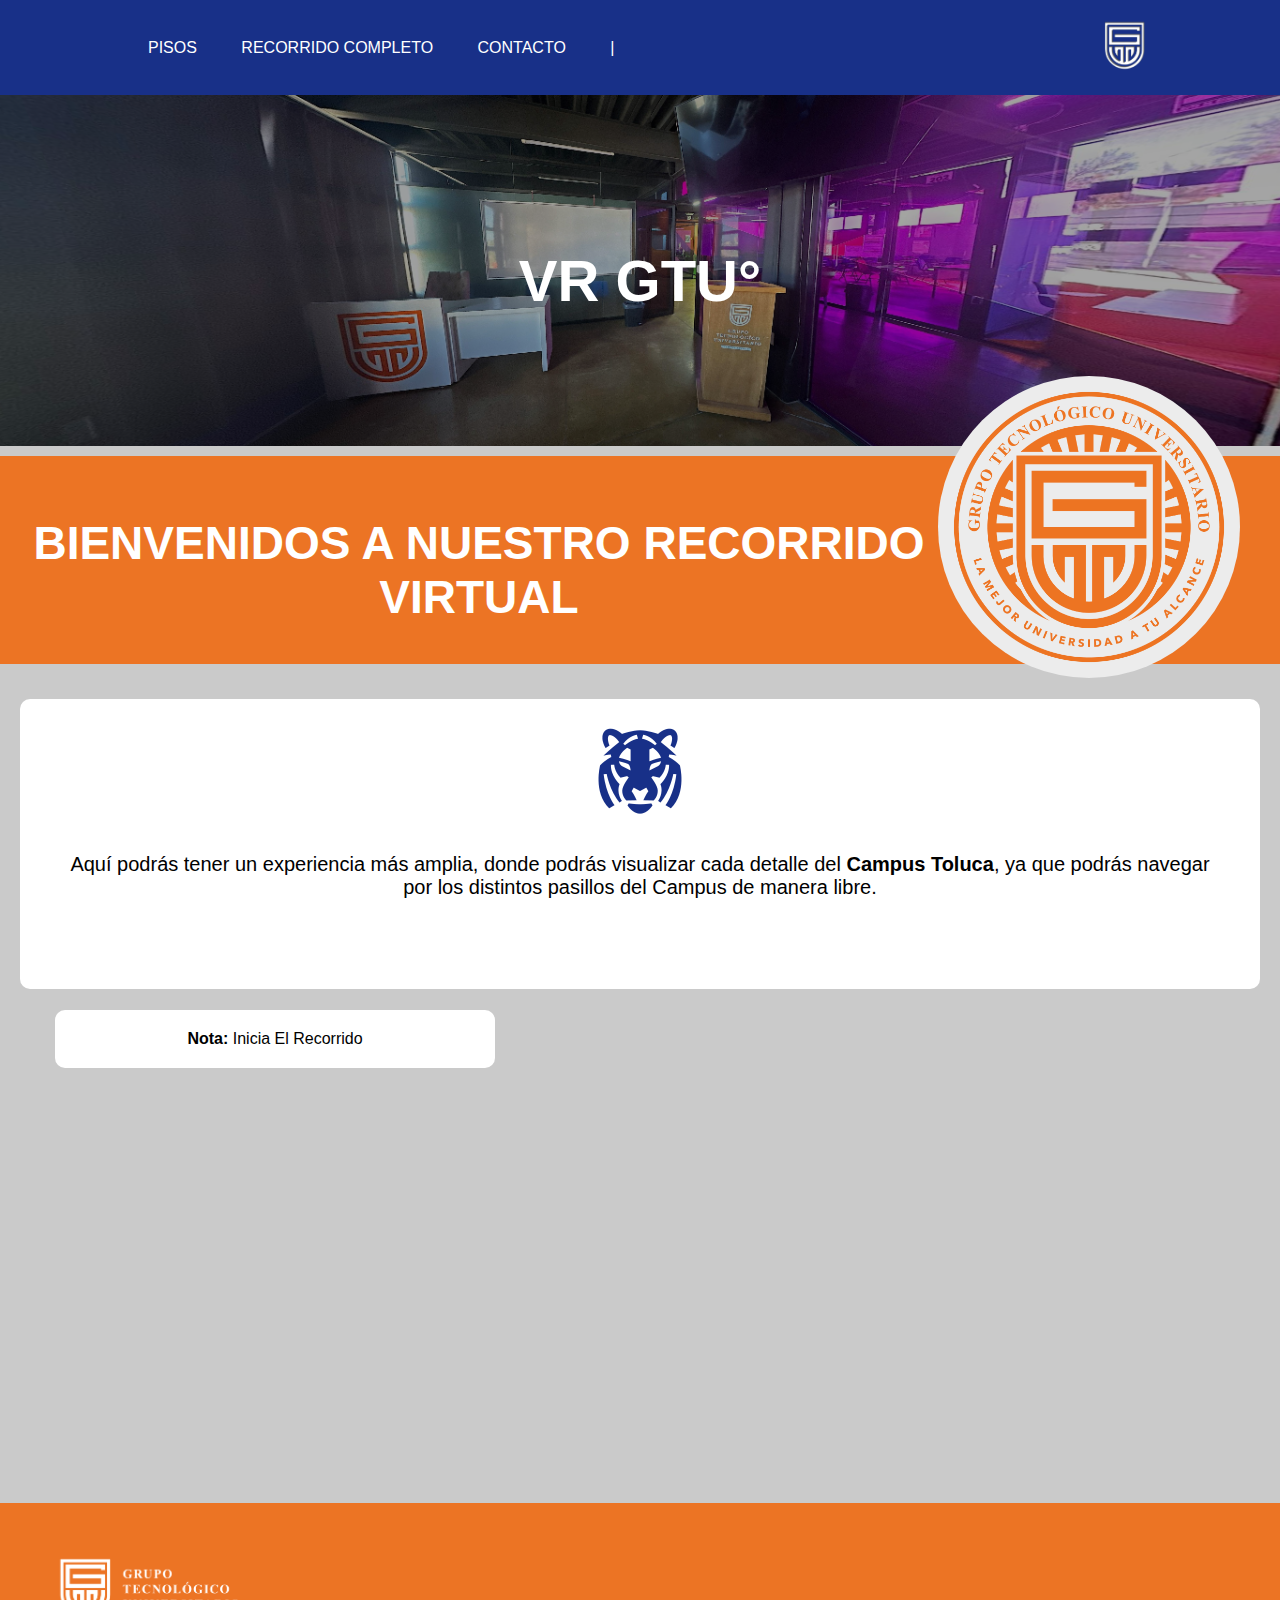
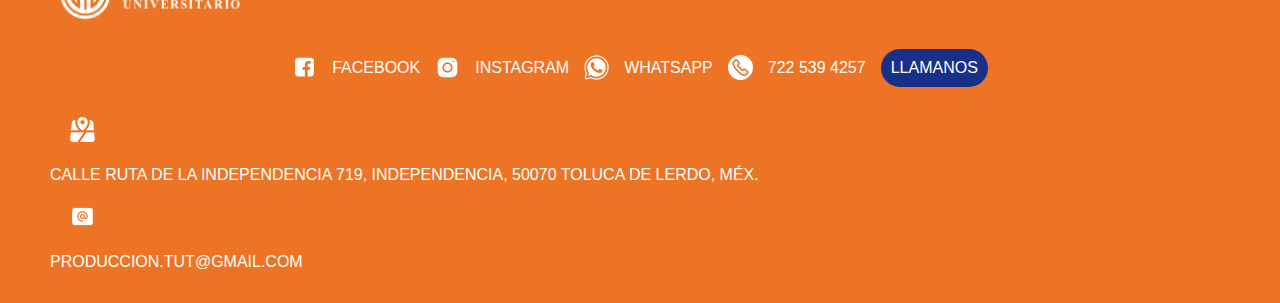
==== commit 529fd807: "sadas" ====
--- a/HTML/recorrido.html
+++ b/HTML/recorrido.html
@@ -51,7 +51,7 @@
         </section>
     </div>
     <div id="Text5">
-        <p><strong>Nota:</strong><a href="https://kuula.co/post/n1/collection/7XXYk">Inicia El Recorrido</a></p>
+        <p><strong>Nota: </strong><a href="https://kuula.co/post/n1/collection/7XXYk">Inicia El Recorrido</a></p>
     </div>
     <section class="sec3">
         <iframe width="100%" height="640" frameborder="0" allow="xr-spatial-tracking; gyroscope; accelerometer" allowfullscreen scrolling="no" src="https://kuula.co/share/collection/7XXYk?logo=1&info=1&fs=1&vr=0&sd=1&autorotate=0.02&thumbs=0&alpha=0.60&inst=0"></iframe>
